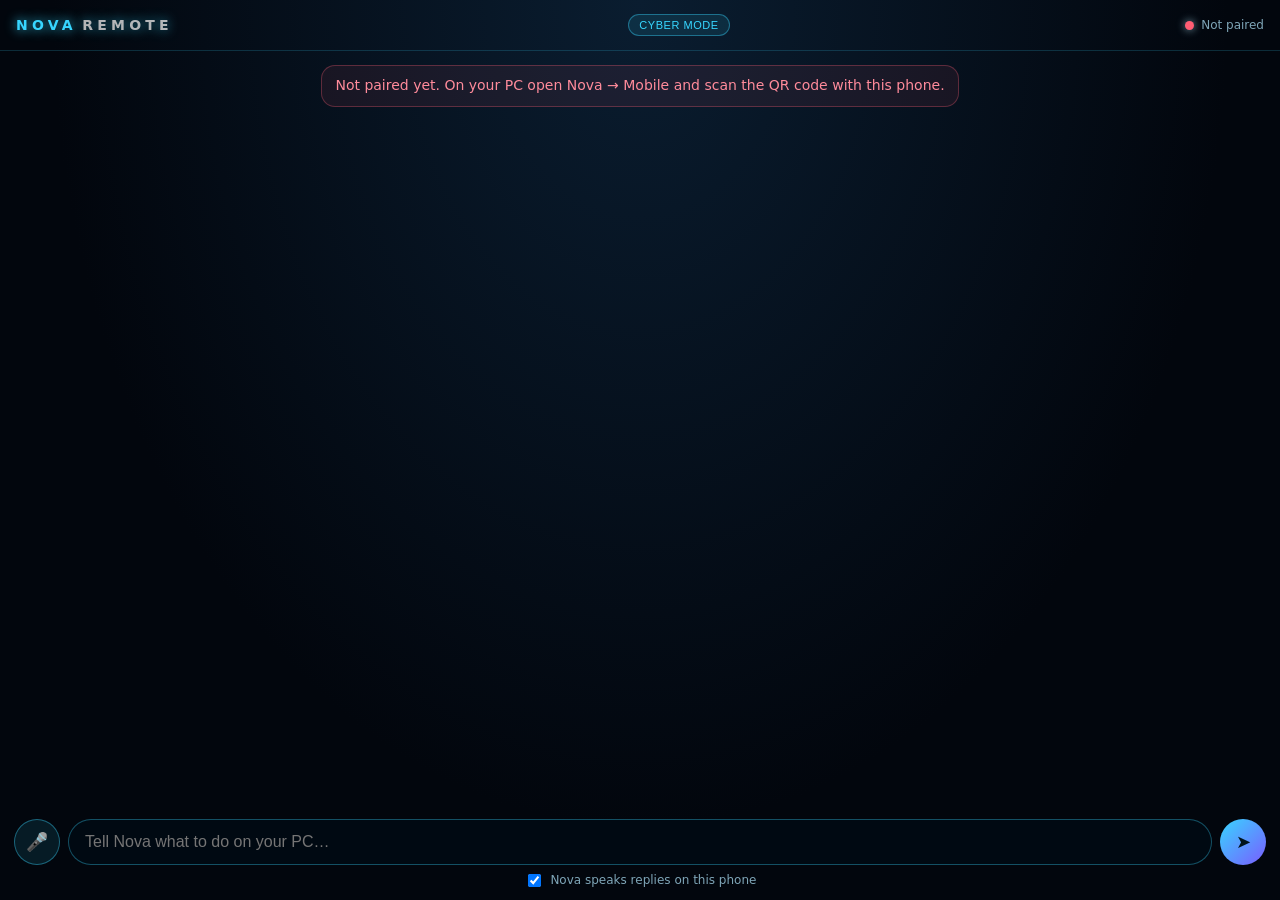
==== web/remote.html @ cdd92921 "feat: complete Nova AI platform, PocketPaw feature parity, architecture diagrams, and 100% verified " ====
<!doctype html>
<html lang="en">
<head>
<meta charset="utf-8">
<meta name="viewport" content="width=device-width, initial-scale=1, viewport-fit=cover">
<meta name="theme-color" content="#02060d">
<title>Nova Remote</title>
<link rel="icon" type="image/svg+xml" href="data:image/svg+xml,%3Csvg xmlns='http://www.w3.org/2000/svg' viewBox='0 0 100 100'%3E%3Ccircle cx='50' cy='50' r='45' fill='%2302060d' stroke='%2337d6ff' stroke-width='6'/%3E%3Ccircle cx='50' cy='50' r='20' fill='%2337d6ff'/%3E%3C/svg%3E">
<link rel="stylesheet" href="remote.css">
</head>
<body>
<header>
  <div class="brand">NOVA<span>REMOTE</span></div>
  <button id="btnMode" type="button" class="mode-btn">Cyber Mode</button>
  <div id="conn"><i></i><span id="connText">Connecting…</span></div>
</header>

<main id="log" aria-live="polite"></main>

<div id="chips"></div>

<form id="form" autocomplete="off">
  <button type="button" id="mic" title="Speak" aria-label="Speak">🎤</button>
  <input id="text" placeholder="Tell Nova what to do on your PC…" enterkeyhint="send">
  <button id="send" aria-label="Send">➤</button>
</form>
<label id="speakrow"><input type="checkbox" id="speakToggle" checked> Nova speaks replies on this phone</label>

<script src="remote.js"></script>
</body>
</html>
---- web/remote.css ----
:root{--c:#37d6ff;--c2:#7a5cff;--bg:#02060d;--dim:#7fa6b8}
*{box-sizing:border-box}
html,body{margin:0;height:100%;background:radial-gradient(ellipse at 50% 0,#0a1d30 0,var(--bg) 65%);color:#d8f3ff;font-family:system-ui,"Segoe UI",sans-serif;transition:background .3s ease,color .3s ease}
body{display:flex;flex-direction:column;height:100dvh;padding:env(safe-area-inset-top) env(safe-area-inset-right) env(safe-area-inset-bottom) env(safe-area-inset-left)}
header{display:flex;align-items:center;justify-content:space-between;padding:14px 16px;border-bottom:1px solid rgba(55,214,255,.18)}
.brand{font-weight:700;letter-spacing:.3em;color:var(--c);text-shadow:0 0 12px var(--c);font-size:14px}
.brand span{color:#fff;opacity:.7;margin-left:.4em}
.mode-btn{background:rgba(55,214,255,.1);border:1px solid rgba(55,214,255,.4);color:var(--c);border-radius:999px;padding:4px 10px;font-size:11px;letter-spacing:.05em;text-transform:uppercase;cursor:pointer;transition:all .2s ease}
.mode-btn:hover{background:rgba(55,214,255,.2);box-shadow:0 0 8px rgba(55,214,255,.3)}
#conn{display:flex;align-items:center;gap:7px;font-size:12px;color:var(--dim)}
#conn i{width:9px;height:9px;border-radius:50%;background:#ffd24d;box-shadow:0 0 8px currentColor}
#conn.ok i{background:#4dffb0}#conn.bad i{background:#ff5d73}
main{flex:1;overflow-y:auto;padding:14px 14px 6px;display:flex;flex-direction:column;gap:10px}
.msg{max-width:86%;padding:10px 13px;border-radius:14px;line-height:1.4;font-size:16px;white-space:pre-wrap;word-wrap:break-word}
.msg.you{align-self:flex-end;background:linear-gradient(135deg,var(--c),var(--c2));color:#00131c;border-bottom-right-radius:4px}
.msg.nova{align-self:flex-start;background:rgba(55,214,255,.09);border:1px solid rgba(55,214,255,.25);border-bottom-left-radius:4px}
.msg.sys{align-self:center;max-width:94%;text-align:center;font-size:13px;color:var(--dim)}
.msg.err{align-self:center;max-width:94%;text-align:center;font-size:14px;color:#ff8b9b;background:rgba(255,93,115,.08);border:1px solid rgba(255,93,115,.3)}
.msg.act{align-self:flex-start;font-size:12px;color:#4dffb0;padding:2px 6px}
.msg.act.bad{color:#ffd24d}
.dots span{display:inline-block;width:6px;height:6px;margin:0 2px;border-radius:50%;background:var(--c);animation:b 1s infinite}
.dots span:nth-child(2){animation-delay:.15s}.dots span:nth-child(3){animation-delay:.3s}
@keyframes b{0%,80%,100%{opacity:.2}40%{opacity:1}}
#chips{display:flex;gap:8px;overflow-x:auto;padding:6px 14px;scrollbar-width:none}
#chips::-webkit-scrollbar{display:none}
#chips button{flex:none;background:rgba(55,214,255,.07);border:1px solid rgba(55,214,255,.35);color:var(--c);padding:8px 14px;border-radius:999px;font-size:14px}
#form{display:flex;gap:8px;padding:8px 14px 4px}
#text{flex:1;min-width:0;background:rgba(0,10,20,.8);border:1px solid rgba(55,214,255,.35);color:#fff;border-radius:999px;padding:12px 16px;font-size:16px;outline:0}
#form button{flex:none;width:46px;height:46px;border-radius:50%;border:1px solid rgba(55,214,255,.4);background:rgba(55,214,255,.1);color:var(--c);font-size:18px}
#send{background:linear-gradient(135deg,var(--c),var(--c2))!important;color:#00131c!important;border:0!important}
#mic.on{background:#4dffb0;color:#00131c;animation:p 1s infinite}
@keyframes p{50%{box-shadow:0 0 0 8px rgba(77,255,176,.2)}}
#speakrow{display:block;text-align:center;font-size:12px;color:var(--dim);padding:2px 0 10px}
#speakrow input{vertical-align:middle;margin-right:6px}

/* ---------- Cyber Mode Theme (Mobile) ---------- */
body.cyber-mode{--c:#ff2b2b;--c2:#990000;--bg:#030001;--dim:#ff8080;background:radial-gradient(ellipse at 50% 0,#260005 0,var(--bg) 65%);color:#ffe6e6}
body.cyber-mode header{border-bottom:1px solid rgba(255,43,43,.3)}
body.cyber-mode .brand{color:var(--c);text-shadow:0 0 12px var(--c)}
body.cyber-mode .mode-btn{background:rgba(255,43,43,.15);border-color:rgba(255,43,43,.5);color:#ff5555;box-shadow:0 0 8px rgba(255,43,43,.25)}
body.cyber-mode .msg.you{background:linear-gradient(135deg,#ff1a1a,#800000);color:#fff}
body.cyber-mode .msg.nova{background:rgba(255,43,43,.09);border:1px solid rgba(255,43,43,.3)}
body.cyber-mode #text{background:rgba(20,0,5,.85);border-color:rgba(255,43,43,.4)}
body.cyber-mode #form button{border-color:rgba(255,43,43,.45);background:rgba(255,43,43,.12);color:var(--c)}
body.cyber-mode #send{background:linear-gradient(135deg,#ff1a1a,#800000)!important;color:#fff!important}
body.cyber-mode #chips button{background:rgba(255,43,43,.08);border-color:rgba(255,43,43,.35);color:var(--c)}
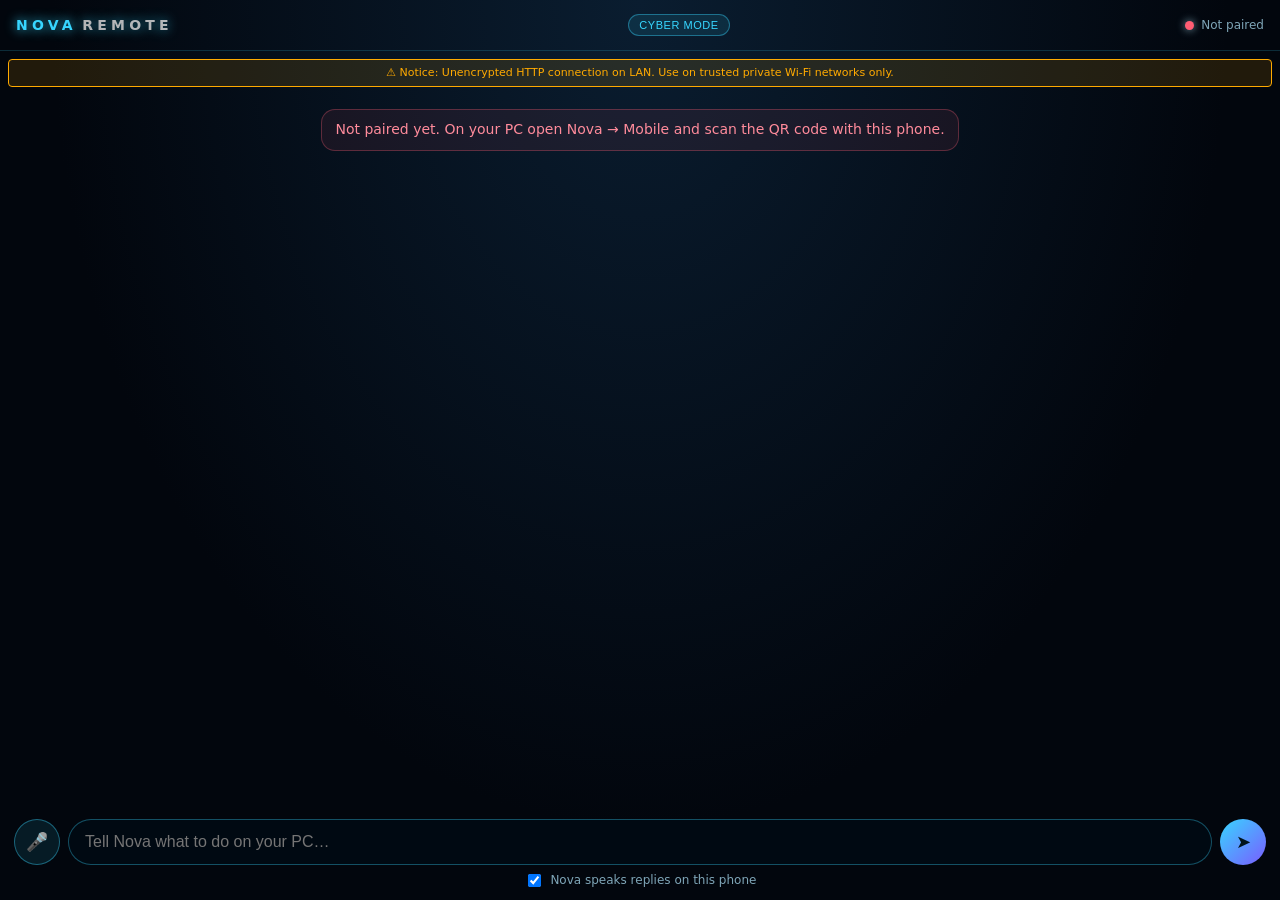
==== commit d206b3d9: "fix(remote): bind to private LAN interface, idle auto-disable, in-UI HTTP warning, and residual risk" ====
--- a/web/remote.html
+++ b/web/remote.html
@@ -14,6 +14,9 @@
   <button id="btnMode" type="button" class="mode-btn">Cyber Mode</button>
   <div id="conn"><i></i><span id="connText">Connecting…</span></div>
 </header>
+<div id="unencryptedWarning" style="background:rgba(255,170,0,0.12);border:1px solid #ffaa00;color:#ffaa00;padding:6px 10px;border-radius:4px;margin:8px;font-size:11px;line-height:1.3;text-align:center;">
+  ⚠️ Notice: Unencrypted HTTP connection on LAN. Use on trusted private Wi-Fi networks only.
+</div>
 
 <main id="log" aria-live="polite"></main>
 
